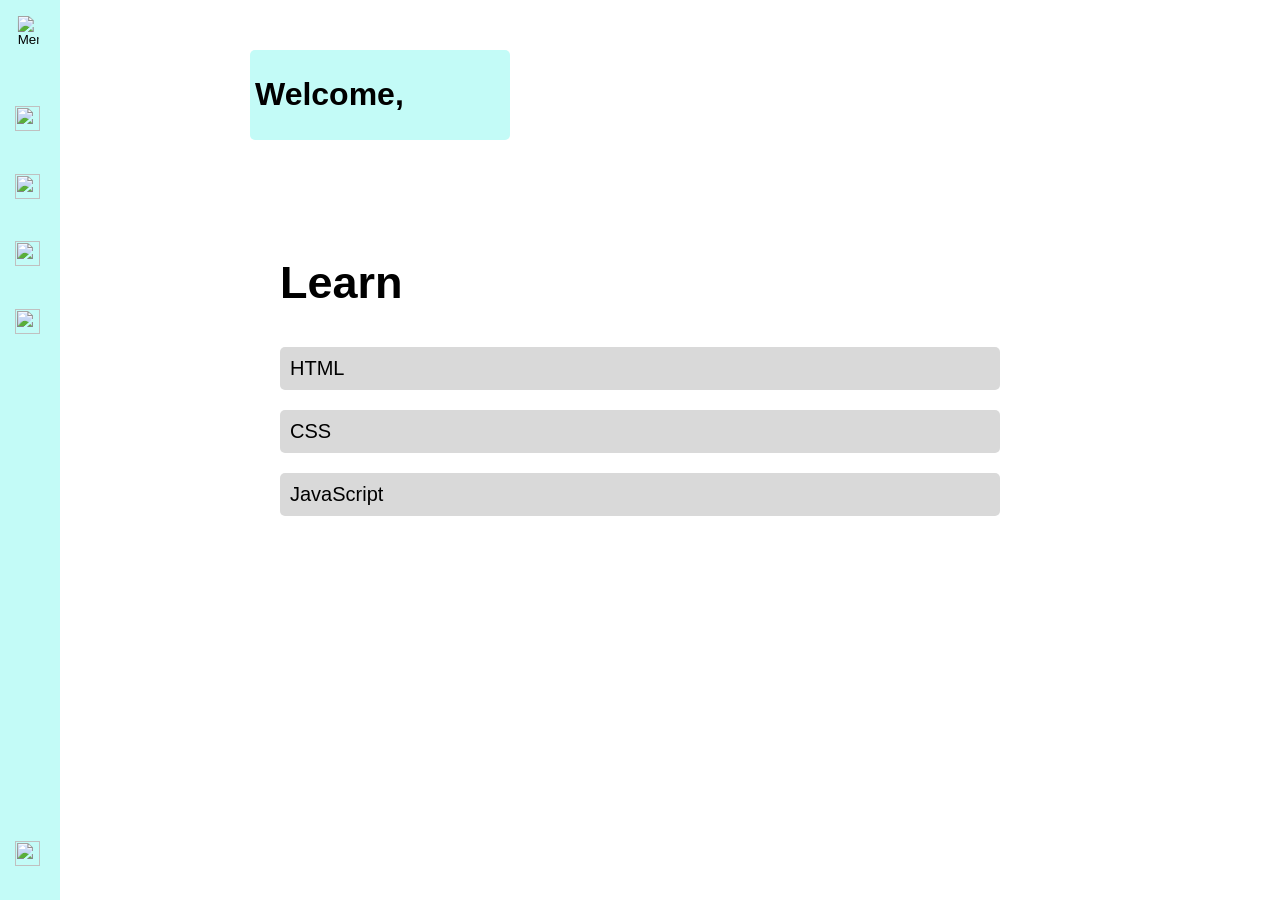
==== Learn Page.html @ 9c93eecf "Add files via upload" ====
<!DOCTYPE html>
<html lang="en">
<head>
    <meta charset="UTF-8">
    <meta name="viewport" content="width=device-width, initial-scale=1.0">
    <title>Learn Page</title>
    <link rel="stylesheet" href="styles.css">
</head>
<body>
    <div class="header">
    <h1>Welcome,</h1>
    </div>
    <div class="container">
        <section id="topics">
            <h2>Learn</h2>
        </section>
        <nav id="sidebar">
            <button id="toggle-button">
              <img src="images/burger.png" alt="Menu"> 
            </button>
            <ul class="nav-list">
              <li id = "home"><a href="home.html"><img src="images/home.png" ><span> Home</span></a> </li>
              <li id = "learn"><a href="search.html"><img src="images/learn.png" > <span> Learn</span></a> </li>
              <li id = "quiz"><a href="settings.html"><img src="images/quiz.png" ><span> Quiz</span></a> </li>
              <li id = "questions"><a href="messages.html"><img src="images/questions.png"><span> Questions</span></a> </li>
              <li id = "profile"><a href="profile.html"><img src="images/profile.png"><span> Profile</span></a> </li>
            </ul>
          </nav>
          <div id="overlay"></div> 
    </div>
    <script src="script.js"></script>
</body>
</html>
---- styles.css ----
body {
    font-family: Arial, sans-serif;
    margin: 0;
    padding: 0;
}

.header {
    max-width: 250px;
    border-radius: 5px;
    margin: 50px 250px;
    background-color: #C3FBF7;
    color: #fff;
    padding: 5px;
    text-align: left;
    color: #000;
}

.container {
    display: flex;
    font-size: 30px;
    margin: 0px 250px;
    justify-content: space-between;
    padding: 20px;
}

section {
    flex: 1;
    padding: 10px;
}

ul {
    list-style-type: none;
    padding: 5px;
    font-size: 20px;
    border-radius: 5px;
    background-color: #d9d9d9;

}

li {
    cursor: pointer;
    margin: 5px;
}

li:hover {
    background-color: #f0f0f0;
}

.content-item {
    display: none;
}

#sidebar {
    background-color: #C3FBF7 ; 
    color: #fff;
    position: fixed;
    left: 0;
    top: 0;
    height: 100%;
    width: 60px; 
    transition: width 0.3s ease;
    display: flex;
    flex-direction: column;
    align-items: center;
    z-index: 1;
  }
  
  #sidebar.expanded {
    width: 15%;
    z-index:11;
  }
  
  .nav-list {
    list-style: none;
    padding: 0;
    margin: 0;
    flex: 1; 
    display: flex;
    flex-direction: column;
    align-items: center;
    margin-bottom: 20px; 
  }
  
  .nav-list li a {
    display: flex; 
    align-items: center; 
    text-decoration: none;
    color: #000000;
    text-align: center;
    height: 47.5px;
    width: 45px; 
  }
  
  .nav-list li a img {
    width: 25px; 
    height: 25px;
    margin: 11.5px;
  }
  
  .nav-list li a i {
    font-size: 20px;
  }
  
  #sidebar .nav-list li a span { 
    display: none; 
  }
  
  #sidebar.expanded .nav-list li a span {
    display: inline; 
    font-family: Arial, sans-serif; /* Arial with a sans-serif fallback */ 
    font-weight: bold; 
  }
  
  #toggle-button {
    position: absolute;
    top: 15px;
    left: 5%;
    background-color: transparent;
    color: #000000;
    border: none;
    cursor: pointer;
    width: 35px; 
    display: flex;
    transform: translateX(25%);
  }
  
  #toggle-button i { 
    font-size: 24px;
    width: 30px; 
    height: 30px;
  }
  
  #toggle-button img {
    width: 90%; 
    height: 90%;
  }
  
  #sidebar .nav-list li a span {
    display: none; 
  }
  
  #sidebar.expanded .nav-list li a span {
    display: inline; 
  }
  
  #home {
    position: absolute;
    top: 10%; 
    width: 100%; 
  }
  
  #learn {
    position: absolute;
    top: 17.5%; 
    width: 100%; 
  }
  
  #quiz {
    position: absolute;
    top: 25%; 
    width: 100%; 
  }
  
  #questions {
    position: absolute;
    top: 32.5%; 
    width: 100%; 
  }
  
  #profile {
    position: absolute;
    bottom: 7.25%; 
    width: 100%; 
  }
  
  #sidebar .nav-list li a {
    border-radius: 100%; 
  } 
  
  .nav-list li a {
    border-radius: 15px; 
    width: 75%;
    position: absolute;
    left:5%;
    transition: all 0.3s ease;
  }
  
  .nav-list li a:hover  {
    background-color: #59D9D1; 
    border-radius: 15px; 
    width: 81.25%;
    transition: all 0.3s ease;
  }
  
  #overlay {
    display: none;        /* Initially hidden */
    position: fixed;      /* Cover the whole viewport */
    top: 0;
    left: 0;
    width: 100%; 
    height: 100%;         
    background-color: rgba(0, 0, 0, 0.5); /* Semi-transparent black */
    z-index: 10;          /* Ensure it's on top of the content */
    pointer-events: none; /* Allow clicks to pass through the overlay */
  }
  
  #sidebar.expanded + #overlay {
    display: block;       /* Show overlay when sidebar is expanded */
  }
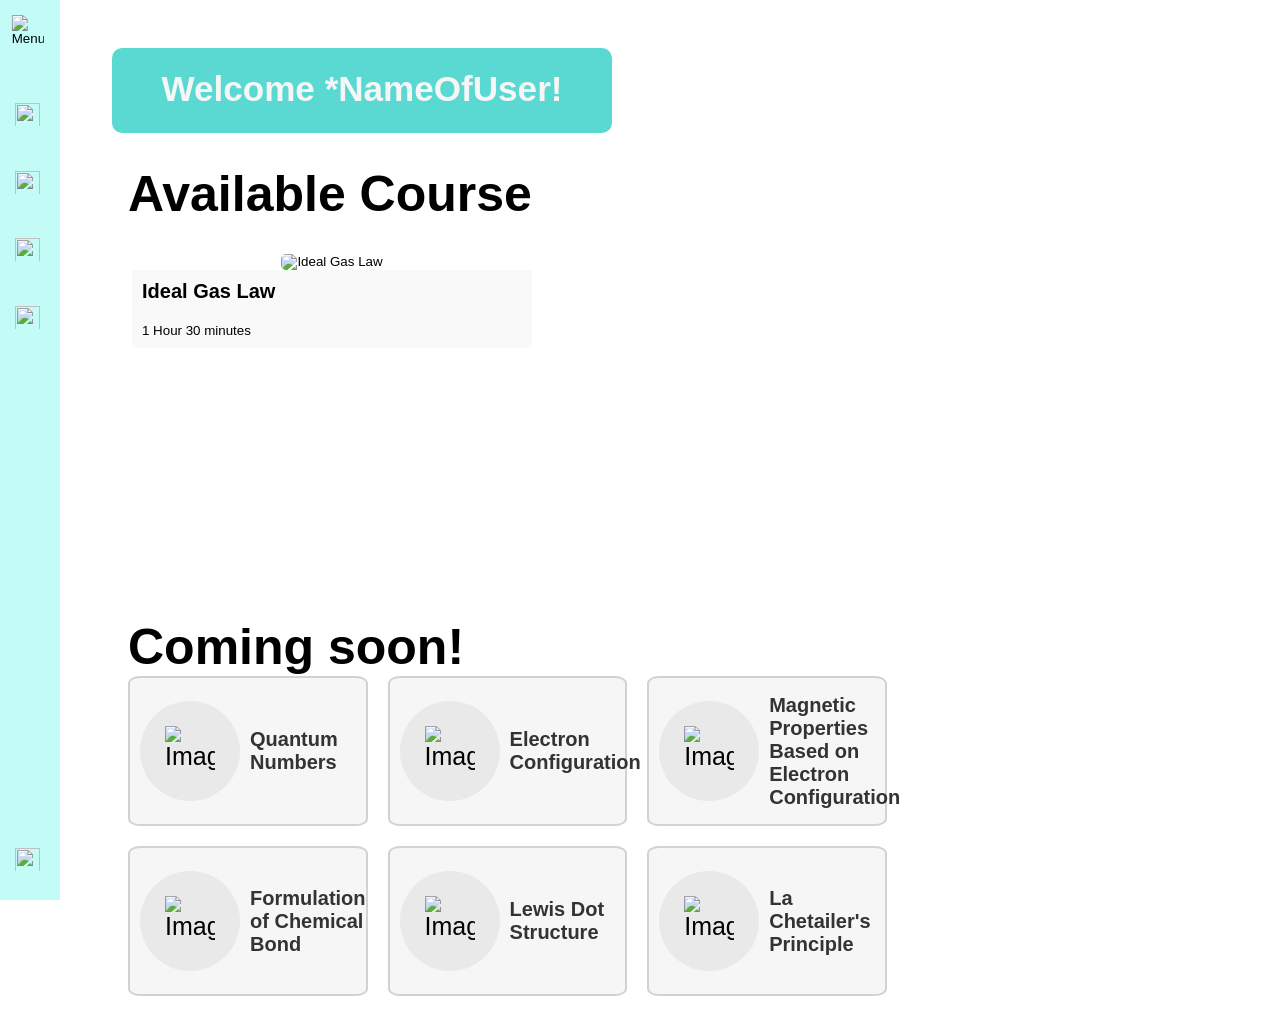
==== commit f8a34585: "Add files via upload" ====
--- a/Learn Page.html
+++ b/Learn Page.html
@@ -1,33 +1,92 @@
 <!DOCTYPE html>
 <html lang="en">
+
 <head>
-    <meta charset="UTF-8">
-    <meta name="viewport" content="width=device-width, initial-scale=1.0">
-    <title>Learn Page</title>
-    <link rel="stylesheet" href="styles.css">
+  <meta charset="UTF-8">
+  <meta name="viewport" content="width=device-width, initial-scale=1.0">
+  <title>Learn Page</title>
+  <link rel="stylesheet" href="learnpageStyle.css">
 </head>
+
 <body>
-    <div class="header">
-    <h1>Welcome,</h1>
+  <div class="content">
+    <div class="userWelcomeMsg">
+      <div class="welcomeText">
+        <h3>Welcome *NameOfUser!</h3>
+      </div>
+    </div>
+    <div class="course">
+      <h1>Available Course</h1>
     </div>
     <div class="container">
-        <section id="topics">
-            <h2>Learn</h2>
-        </section>
-        <nav id="sidebar">
-            <button id="toggle-button">
-              <img src="images/burger.png" alt="Menu"> 
-            </button>
-            <ul class="nav-list">
-              <li id = "home"><a href="home.html"><img src="images/home.png" ><span> Home</span></a> </li>
-              <li id = "learn"><a href="search.html"><img src="images/learn.png" > <span> Learn</span></a> </li>
-              <li id = "quiz"><a href="settings.html"><img src="images/quiz.png" ><span> Quiz</span></a> </li>
-              <li id = "questions"><a href="messages.html"><img src="images/questions.png"><span> Questions</span></a> </li>
-              <li id = "profile"><a href="profile.html"><img src="images/profile.png"><span> Profile</span></a> </li>
-            </ul>
-          </nav>
-          <div id="overlay"></div> 
+      <nav id="sidebar">
+        <button id="toggle-button">
+          <img src="images/burger.png" alt="Menu">
+        </button>
+        <ul class="nav-list">
+          <li id="home"><a href="home.html"><img src="images/home.png"><span> Home</span></a> </li>
+          <li id="learn"><a href="search.html"><img src="images/learn.png"> <span> Learn</span></a> </li>
+          <li id="quiz"><a href="settings.html"><img src="images/quiz.png"><span> Quiz</span></a> </li>
+          <li id="questions"><a href="messages.html"><img src="images/questions.png"><span> Questions</span></a> </li>
+          <li id="profile"><a href="profile.html"><img src="images/profile.png"><span> Profile</span></a> </li>
+        </ul>
+      </nav>
     </div>
+    <div id="container" class="flex-container">
+      <button class="learnButton">
+        <img class="thumbnail" src="Images/ideal_gas_law.png" alt="Ideal Gas Law">
+        <div class="title">Ideal Gas Law</div>
+        <div class="description">1 Hour 30 minutes </div>
+      </button>
+    </div>
+    <div class="comingSoon">
+      <h1>Coming soon!</h1>
+
+      <div class="comingContent">
+        <div class="rectangle">
+          <div class="circle">
+            <img src="Images/hashtag.png" alt="Image" class="image">
+          </div>
+          <p class="text">Quantum Numbers</p>
+        </div>
+        <div class="rectangle">
+          <div class="circle">
+            <img src="Images/atom.png" alt="Image" class="image">
+          </div>
+          <p class="text">Electron Configuration</p>
+        </div>
+        <div class="rectangle">
+          <div class="circle">
+            <img src="Images/magnet.png" alt="Image" class="image">
+          </div>
+          <p class="text">Magnetic Properties Based on Electron Configuration</p>
+        </div>
+        <div class="rectangle">
+          <div class="circle">
+            <img src="Images/bio.png" alt="Image" class="image">
+          </div>
+          <p class="text">Formulation of Chemical Bond</p>
+        </div>
+        <div class="rectangle">
+          <div class="circle">
+            <img src="Images/pyramid.png" alt="Image" class="image">
+          </div>
+          <p class="text">Lewis Dot Structure</p>
+        </div>
+        <div class="rectangle">
+          <div class="circle">
+            <img src="Images/reverse.png" alt="Image" class="image">
+          </div>
+          <p class="text">La Chetailer's Principle</p>
+        </div>
+        <!-- Add more rectangles as needed -->
+      </div>      
+    </div>
+
+
+
     <script src="script.js"></script>
+  </div>
 </body>
-</html>
+
+</html>
--- a/learnpageStyle.css
+++ b/learnpageStyle.css
@@ -0,0 +1,351 @@
+* {
+  padding: 0;
+  margin: 0;
+  box-sizing: border-box;
+  font-family: "Montserrat ", sans-serif;
+  list-style: none;
+  text-decoration: none;
+  scroll-behavior: smooth;
+  z-index: 0;
+}
+
+:root {
+  --bg-color: #ffffff;
+  --text-color: #22100d;
+  --second-color: #685f78;
+  --main-color: #0ca79d;
+  --big-font: 3.8rem;
+  --h2-font: 2.6rem;
+  --p-font: 1.1rem;
+}
+
+body {
+  font-family: Arial, sans-serif;
+  margin: 0;
+  padding: 0;
+}
+
+.content {
+  position: relative;
+  top: 3rem;
+  left: 7rem;
+}
+
+.userWelcomeMsg {
+  width: fit-content;
+  position: relative;
+  border-radius: 10px;
+  background-color: #59d9d1;
+  height: 85px;
+  width: 500px;
+}
+
+.welcomeText {
+  padding-top: 1.3rem;
+  padding-bottom: 1rem;
+  padding-right: 1rem;
+  padding-left: 1rem;
+  font-size: 30px;
+  height: 85px;
+  font-family: Montserrat;
+  color: #f6f6f6;
+  text-align: center;
+  align-items: center;
+}
+
+.course {
+  padding-top: 2rem;
+  padding-bottom: 1rem;
+  padding-right: 1rem;
+  padding-left: 1rem;
+  font-size: 25px;
+  height: 85px;
+}
+
+.comingSoon {
+  padding-top: 25rem;
+  padding-bottom: 2rem;
+  padding-right: 1rem;
+  padding-left: 1rem;
+  font-size: 25px;
+  height: 85px;
+}
+
+.container {
+  display: flex;
+  font-size: 30px;
+  margin: 0px 250px;
+  justify-content: space-between;
+}
+
+/* VID BUTTON*/
+
+.flex-container {
+  position: relative;
+  top: 1rem;
+
+}
+
+.learnButton {
+  width: 400px;
+  margin: 20px;
+  border: none;
+  border-radius: 5px;
+  overflow: hidden;
+  cursor: pointer;
+  background-color: transparent;
+  position: absolute;
+}
+
+.thumbnail {
+  width: 100%;
+  height: 100%;
+  border-radius: 5px;
+  object-fit: cover;
+}
+
+
+.title {
+
+  font-size: 20px;
+  font-weight: bold;
+  padding: 10px;
+  background-color: #f9f9f9;
+  text-align: left;
+}
+
+.description {
+  padding: 10px;
+  background-color: #f9f9f9;
+  text-align: left;
+}
+
+/*Coming soon*/
+.comingContent {
+  width: 100%; /* Adjust as needed */
+  overflow: hidden; /* Clear floats */
+}
+
+.rectangle {
+  width: calc(20% - 10px); /* 3 columns with 10px margin between them */
+  height: 150px; /* Adjust as needed */
+  float: left; /* Float elements left */
+  margin-right: 20px; /* Adjust margin between rectangles */
+  margin-bottom: 20px; /* Adjust margin between rows */
+  background-color: #f6f6f6; /* Adjust as needed */
+  position: relative;
+  border: 2px solid #d2d2d2; /* Add outline to the rectangle */
+  display: flex;
+  align-items: center;
+  border-radius: 5%;
+} 
+
+
+.rectangle:nth-child(4n) {
+  margin-right: 20px;
+  clear: both;
+}
+
+
+.text {
+  position: absolute;
+  top: 50%;
+  left: 120px; /* Adjust distance from the circle */
+  transform: translateY(-50%);
+  margin: 0;
+  font-size: 20px;
+  font-family: 'Montserrat', sans-serif;
+  font-weight: bold;
+  color: #333333;
+}
+
+.circle {
+  width: 100px; /* Adjust as needed */
+  height: 100px; /* Adjust as needed */
+  background-color: #e9e9e9; /* Set circle color to gray */
+  border-radius: 50%;
+  position: absolute;
+  left: 10px; /* Adjust distance from left side */
+  top: 50%;
+  transform: translateY(-50%);
+  display: flex;
+  justify-content: center;
+  align-items: center;
+}
+
+.image {
+  width: 50%;
+  height: 50%;
+}
+
+
+/*NAVBAR*/
+
+.content-item {
+  display: none;
+}
+
+#sidebar {
+  background-color: #C3FBF7;
+  color: #fff;
+  position: fixed;
+  left: 0;
+  top: 0;
+  height: 100%;
+  width: 60px;
+  transition: width 0.3s ease;
+  display: flex;
+  flex-direction: column;
+  align-items: center;
+  z-index: 1;
+}
+
+#sidebar.expanded {
+  width: 15%;
+  z-index: 11;
+}
+
+.nav-list {
+  list-style: none;
+  padding: 0;
+  margin: 0;
+  flex: 1;
+  display: flex;
+  flex-direction: column;
+  align-items: center;
+  margin-bottom: 20px;
+}
+
+.nav-list li a {
+  display: flex;
+  align-items: center;
+  text-decoration: none;
+  color: #000000;
+  text-align: center;
+  height: 47.5px;
+  width: 45px;
+}
+
+.nav-list li a img {
+  width: 25px;
+  height: 25px;
+  margin: 11.5px;
+}
+
+.nav-list li a i {
+  font-size: 20px;
+}
+
+#sidebar .nav-list li a span {
+  display: none;
+}
+
+#sidebar.expanded .nav-list li a span {
+  display: inline;
+  font-family: Arial, sans-serif;
+  /* Arial with a sans-serif fallback */
+  font-weight: bold;
+}
+
+#toggle-button {
+  position: absolute;
+  top: 15px;
+  left: 5%;
+  background-color: transparent;
+  color: #000000;
+  border: none;
+  cursor: pointer;
+  width: 35px;
+  display: flex;
+  transform: translateX(25%);
+}
+
+#toggle-button i {
+  font-size: 24px;
+  width: 30px;
+  height: 30px;
+}
+
+#toggle-button img {
+  width: 90%;
+  height: 90%;
+}
+
+#sidebar .nav-list li a span {
+  display: none;
+}
+
+#sidebar.expanded .nav-list li a span {
+  display: inline;
+}
+
+#home {
+  position: absolute;
+  top: 10%;
+  width: 100%;
+}
+
+#learn {
+  position: absolute;
+  top: 17.5%;
+  width: 100%;
+}
+
+#quiz {
+  position: absolute;
+  top: 25%;
+  width: 100%;
+}
+
+#questions {
+  position: absolute;
+  top: 32.5%;
+  width: 100%;
+}
+
+#profile {
+  position: absolute;
+  bottom: 7.25%;
+  width: 100%;
+}
+
+#sidebar .nav-list li a {
+  border-radius: 100%;
+}
+
+.nav-list li a {
+  border-radius: 15px;
+  width: 75%;
+  position: absolute;
+  left: 5%;
+  transition: all 0.3s ease;
+}
+
+.nav-list li a:hover {
+  background-color: #59D9D1;
+  border-radius: 15px;
+  width: 81.25%;
+  transition: all 0.3s ease;
+}
+
+#overlay {
+  display: none;
+  /* Initially hidden */
+  position: fixed;
+  /* Cover the whole viewport */
+  top: 0;
+  left: 0;
+  width: 100%;
+  height: 100%;
+  background-color: rgba(0, 0, 0, 0.5);
+  /* Semi-transparent black */
+  z-index: 10;
+  /* Ensure it's on top of the content */
+  pointer-events: none;
+  /* Allow clicks to pass through the overlay */
+}
+
+#sidebar.expanded+#overlay {
+  display: block;
+  /* Show overlay when sidebar is expanded */
+}
